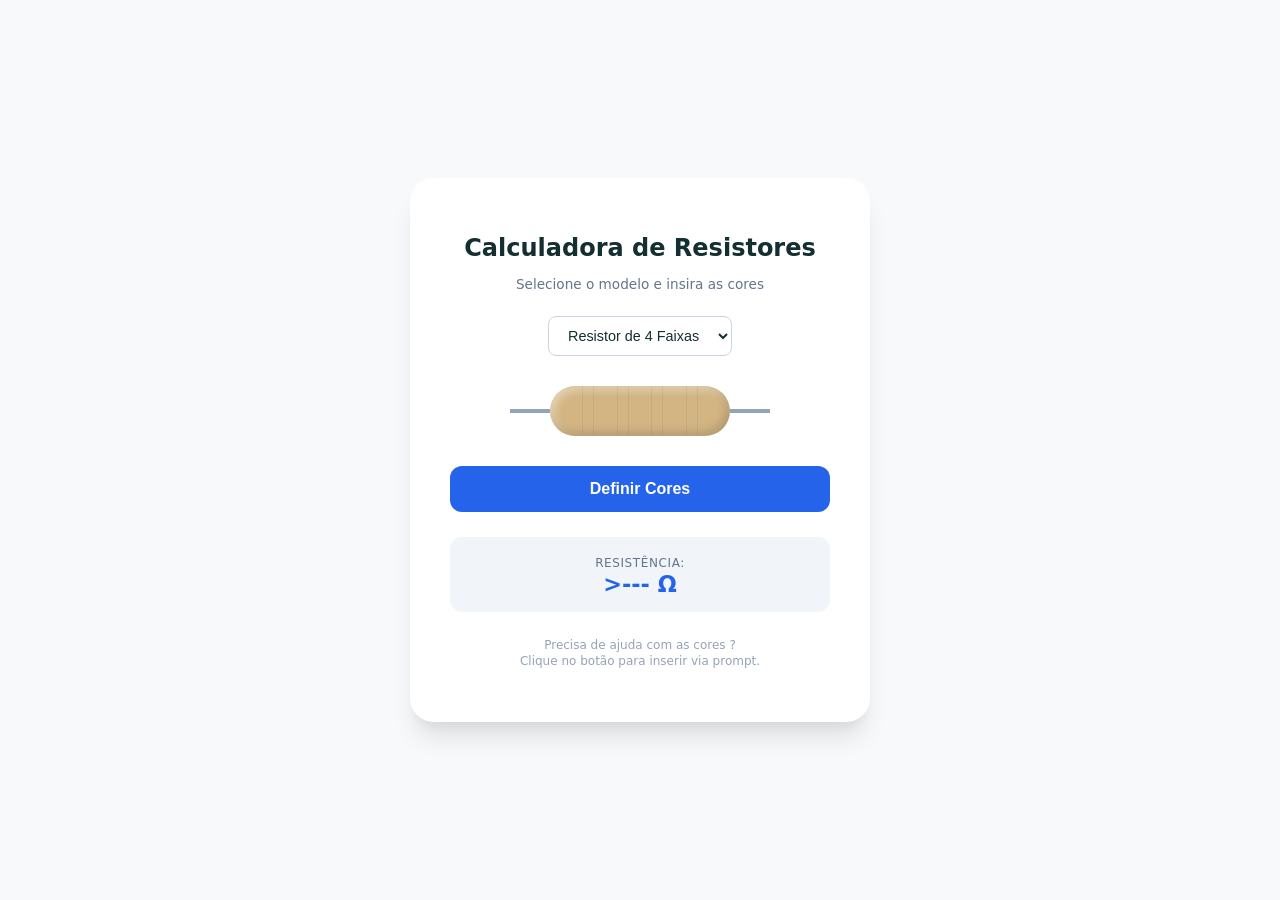
==== CALCULADORA_RESISTORES/index.html @ 96d25919 "Comit final da tarde" ====
<!DOCTYPE html>
<html lang="pt-br">
<head>
    <meta charset="UTF-8">
    <meta name="viewport" content="width=device-width, initial-scale=1.0">
    <title>Calculadora de Resistores</title>
    <link rel="stylesheet" href="style.css">
</head>
<body>

    <div id="container">
        <header>
            <h1>Calculadora de Resistores</h1>
            <p>Selecione o modelo e insira as cores</p>
        </header>

        <div class="select-wrapper">
            <select id="tipo-resistor" onchange="alternarModo()">
                <option value="4"> Resistor de 4 Faixas</option>
                <option value="5"> Resistor de 5 Faixas</option>
            </select>
        </div>

            <div id="resistor-display">
                <div class="wire"></div>
                <div id="resistor-body">
                    <div class="stripe" id="s1"></div>
                    <div class="stripe" id="s2"></div>
                    <div class="stripe" id="s3"></div>
                    <div class="stripe" id="s4"></div>
                    <div class="stripe" id="s5"></div> </div>
                <div class="wire"></div>
        </div>
        <button onclick="iniciarCalculo()" class="btn-main">Definir Cores</button>

        <div id="resultado-container">
            <span id="label-res">Resistência:</span>
            <div id="valor-ohm">>--- Ω</div>
        </div>

        <footer>
            <p>Precisa de ajuda com as cores ? <br> Clique no botão para inserir via prompt.</p>
        </footer>
    </div>
    <script src="resistor_4_faixas.js"></script>
    <script src="resistor_5_faixas.js"></script>
    <script>
        //Função que alterna a exibição da 5ª faixa
        function alternarModo() {
            const tipo = document.getElementById('tipo-resistor').value;
            const s5 = document.getElementById('s5');
            s5.style.display =(tipo === "5") ? "block" : "nome";
        }
        function iniciarCalculo() {
            const tipo = document.getElementById('tipo-resistor').value;
            if(tipo === "4") resistor4cores();
            else resistor5cores();
        }

    </script>
</body>
</html>
---- CALCULADORA_RESISTORES/style.css ----
:root {
    --bg-color: #f8f9fa;
    --container-bg: #ffffff;
    --primary: #2563eb;
    --primary-hover: #1d4ed8;
    --resistor-color: #d2b583;
    --text-main: #132f31;
}

body {
    background-color: var(--bg-color);
    font-family: 'Inter', -apple-system, BlickMacSystemFont, "Segoe UI", system-ui, -apple-system, BlinkMacSystemFont, 'Segoe UI', Roboto, sans-serif;
    display: flex;
    justify-content: center;
    align-items: center;
    height: 100vh;
    margin: 0;
}

#container {
    background: var(--container-bg);
    padding: 40px;
    border-radius: 24px;
    box-shadow: 0 20px 25px -5px rgba(0, 0, 0, 0.1), 0 10px 10px -5px rgba(0, 0, 0, 0.04);
    text-align: center;
    width: 380px;
}

header h1 {
    font-size: 1.5rem;
    color: var(--text-main);
    margin-bottom: 8px;
}

header p {
    font-size: 0.85rem;
    color: #64748b;
    margin-bottom: 24px;
}

select {
    padding: 10px 15px;
    border-radius: 8px;
    border: 1px solid #cbd5e1;
    background: white;
    font-size: 0.9rem;
    color: var(--text-main);
    cursor: pointer;
    outline: none;
    transition: border 0.2s;
}

select:focus {
    border-color: var(--primary);
}

#resistor-display {
    display: flex;
    align-items: center;
    justify-content: center;
    margin: 30px 0;
}

.wire {
    width: 40px;
    height: 4px;
    background: #94a3b8;
}

#resistor-body {
    width: 160px;
    height: 50px;
    background: var(--resistor-color);
    border-radius: 25px;
    display: flex;
    justify-content: space-evenly;
    align-items: center;
    padding: 0 10px;
    box-shadow: inset -4px -4px 8px rgba(0, 0, 0, 0.15),
                inset 4px 4px 8px rgba(255, 255, 255, 0.4);
}

.stripe {
    width: 10px;
    height: 100%;
    background-color: transparent;
    border-left: 1px solid rgba(0, 0, 0, 0.05);
    border-right: 1px solid rgba(0, 0, 0, 0.05);
}

#s5 {display: none;}

.btn-main {
    width: 100%;
    padding: 14px;
    background: var(--primary);
    color: white;
    border: none;
    border-radius: 12px;
    font-weight: 600;
    font-size: 1rem;
    cursor: pointer;
    transition: all 0.2s;
}

.btn-main:hover {
    background: var(--primary-hover);
    transform: translateY(-1px);
}

#resultado-container {
    margin-top: 25px;
    padding: 15px;
    background: #f1f5f9;
    border-radius: 12px;
}

#label-res {
    font-size: 0.75rem;
    text-transform: uppercase;
    letter-spacing: 0.05em;
    color: #64748b;
}

#valor-ohm {
    font-size: 1.4rem;
    font-weight: 700;
    color: var(--primary);
}

footer {
    margin-top: 25px;
    font-size: 0.75rem;
    color: #94a3b8;
    line-height: 1.4;
}
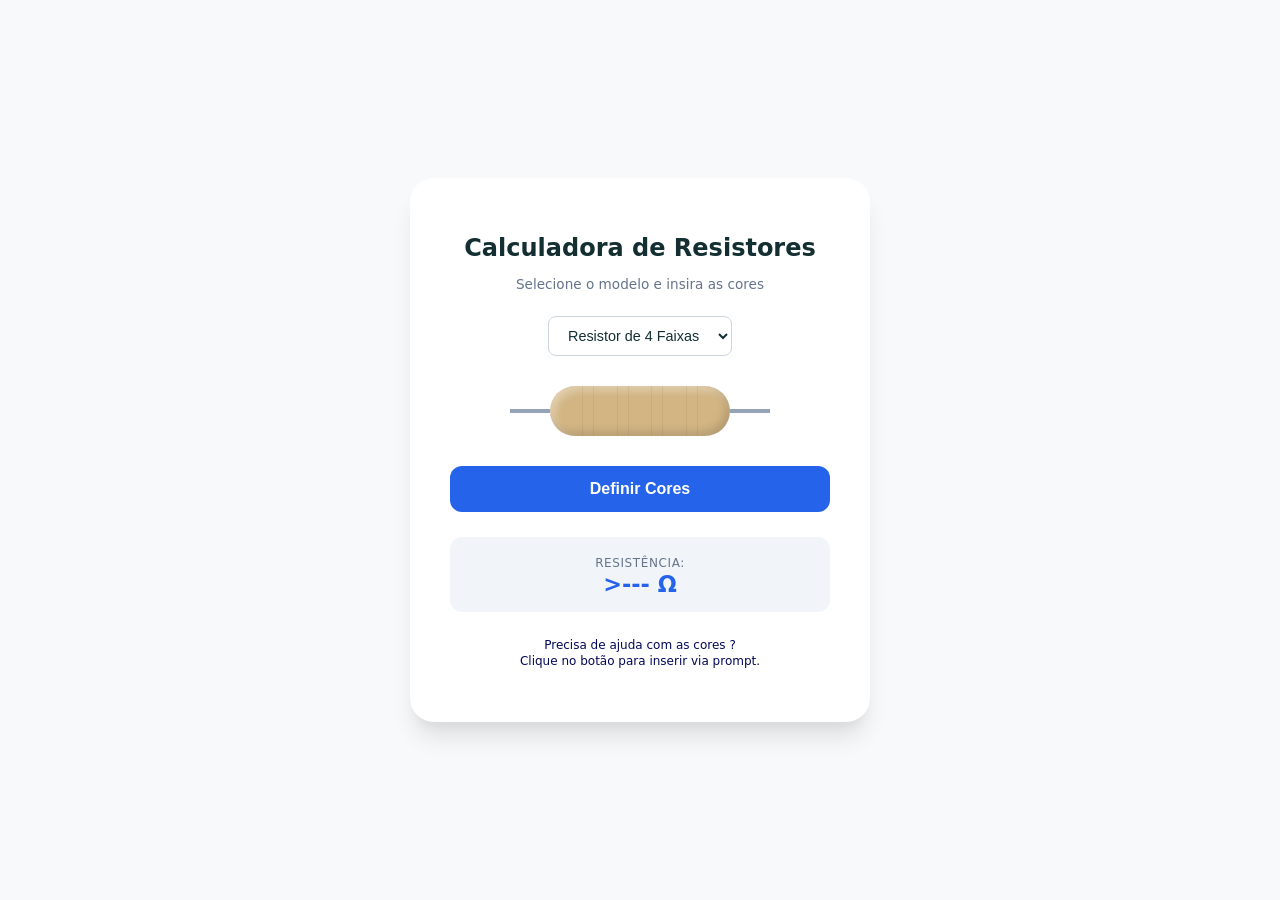
==== commit 4088352d: "Comit Final" ====
--- a/CALCULADORA_RESISTORES/index.html
+++ b/CALCULADORA_RESISTORES/index.html
@@ -49,7 +49,9 @@
         function alternarModo() {
             const tipo = document.getElementById('tipo-resistor').value;
             const s5 = document.getElementById('s5');
-            s5.style.display =(tipo === "5") ? "block" : "nome";
+            s5.style.display =(tipo === "5") ? "block" : "none";
+
+            document.getElementById('valor-ohm').innerHTML = ">--- Ω"
         }
         function iniciarCalculo() {
             const tipo = document.getElementById('tipo-resistor').value;
--- a/CALCULADORA_RESISTORES/style.css
+++ b/CALCULADORA_RESISTORES/style.css
@@ -131,6 +131,6 @@
 footer {
     margin-top: 25px;
     font-size: 0.75rem;
-    color: #94a3b8;
+    color: #030858;
     line-height: 1.4;
 }
